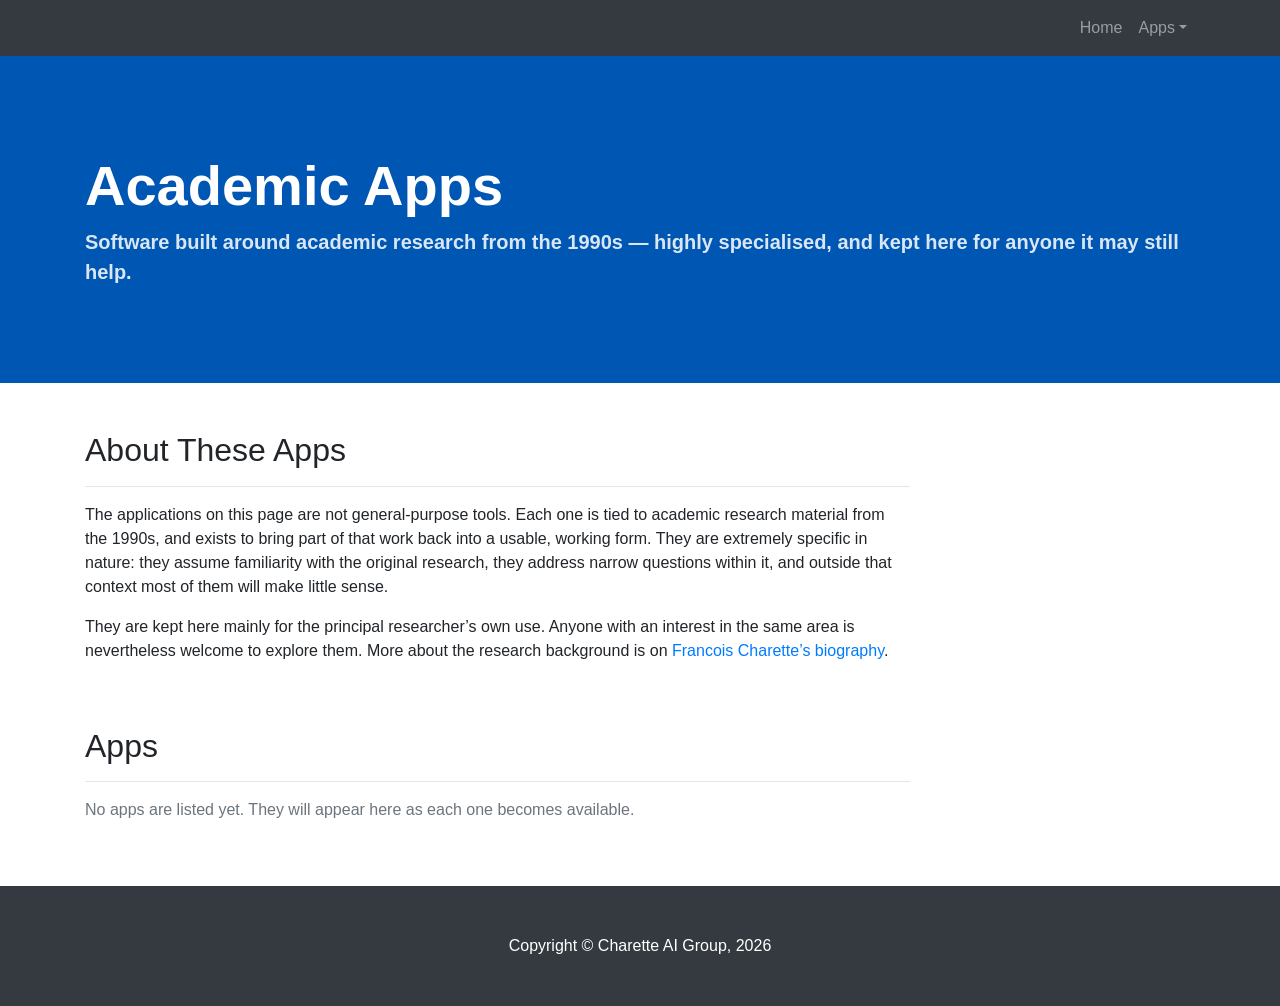
==== academicApps.html @ 53fb749c "Add an Academic Apps page A home for highly specialised apps built around academic research material" ====
<!DOCTYPE html>
<html lang="en">

<head>
  <meta charset="utf-8">
  <meta name="viewport" content="width=device-width, initial-scale=1,
  shrink-to-fit=no">
  <meta name="description"
    content="Highly specialised applications built around academic research material from the 1990s. Kept mainly for the principal researcher's own use, and open to anyone interested in the same work.">
  <meta name="author" content="Charette AI Group">
  <title>Academic Apps — Research Software | Charette AI Group</title>
  <!-- Bootstrap core CSS -->
  <link href="vendor/bootstrap/css/bootstrap.min.css" rel="stylesheet">
  <!-- Custom styles for this template -->
  <link href="css/business-frontpage.css?v=3" rel="stylesheet">
</head>

<body>
  <!-- Navigation -->
  <nav class="navbar navbar-expand-lg navbar-dark bg-dark fixed-top">
    <div class="container">
      <button class="navbar-toggler" type="button" data-toggle="collapse" data-target="#navbarResponsive" aria-controls="navbarResponsive" aria-expanded="false" aria-label="Toggle navigation">
        <span class="navbar-toggler-icon"></span>
      </button>
      <div class="collapse navbar-collapse" id="navbarResponsive">
        <ul class="navbar-nav ml-auto">
          <li class="nav-item">
            <a class="nav-link" href="index.html">Home</a>
          </li>
          <li class="nav-item dropdown">
            <a class="nav-link dropdown-toggle" href="#" id="appsDropdown" role="button"
              data-toggle="dropdown" aria-haspopup="true" aria-expanded="false">Apps</a>
            <div class="dropdown-menu dropdown-menu-right" aria-labelledby="appsDropdown">
              <a class="dropdown-item" href="saeCalculator.html">SAE Fractional Calculator</a>
              <a class="dropdown-item" href="cloakClip.html">CloakClip</a>
              <a class="dropdown-item" href="frwb.html">FRWB</a>
              <a class="dropdown-item" href="pySPWB.html">pySPWB</a>
              <a class="dropdown-item" href="structuralVibrationView.html">Structural Vibration View</a>
              <a class="dropdown-item" href="wagerBook.html">Wager Book</a>
              <a class="dropdown-item" href="rvBackupHelper.html">RV Backup Helper</a>
              <a class="dropdown-item" href="htmlFontToolbar.html">HTML Font Toolbar</a>
              <a class="dropdown-item" href="htmlTableToolbar.html">HTML Table Toolbar</a>
              <a class="dropdown-item" href="printSection.html">Print Section</a>
            </div>
          </li>
        </ul>
      </div>
    </div>
  </nav>

  <!-- Header -->
  <header class="bg-primary pageBanner py-5 mb-5">
    <div class="container h-100">
      <div class="row h-100 align-items-center">
        <div class="col-lg-12">
          <h1 class="display-4 text-white mt-5 mb-2">Academic Apps</h1>
          <p class="lead mb-5">Software built around academic research from the 1990s &mdash; highly specialised, and kept here for anyone it may still help.</p>
        </div>
      </div>
    </div>
  </header>

  <!-- Page Content -->
  <div class="container">

    <div class="row">
      <div class="col-md-9 mb-5">
        <h2>About These Apps</h2>
        <hr>
        <p>The applications on this page are not general-purpose tools. Each one is tied to academic research material from the 1990s, and exists to bring part of that work back into a usable, working form. They are extremely specific in nature: they assume familiarity with the original research, they address narrow questions within it, and outside that context most of them will make little sense.</p>
        <p>They are kept here mainly for the principal researcher&rsquo;s own use. Anyone with an interest in the same area is nevertheless welcome to explore them. More about the research background is on <a href="https://francoischarette.github.io/bio/#home">Francois Charette&rsquo;s biography</a>.</p>
      </div>
    </div>
    <!-- /.row -->

    <!--
      Adding an academic app - one card per app, in the same shape as the
      main catalog (apps.html), placed above the "nothing here yet" note,
      which can be removed once the first card is in.

      <div class="card mb-4">
        <div class="row no-gutters align-items-center">
          <div class="col-md-3">
            <img class="card-img" src="img/<name>Card.png" alt="<what the image shows>">
          </div>
          <div class="col-md-9">
            <div class="card-body">
              <h3 class="card-title mb-1"><App name></h3>
              <p class="text-muted mb-3"><small><kind of app> &middot; <platforms></small></p>
              <p class="card-text"><what it does, and which research it belongs to></p>
              <p class="mb-3">
                <span class="h3 mb-0 downloadCount" data-repo="Charette-AI-Group/<repo>" data-assets="\.(exe|zip)$">&mdash;</span>
                <span class="text-muted">downloads</span>
              </p>
              <a href="https://github.com/Charette-AI-Group/<repo>/releases/latest" class="btn btn-outline-primary">Download</a>
              <a href="https://github.com/Charette-AI-Group/<repo>" class="btn btn-outline-secondary">Source</a>
            </div>
          </div>
        </div>
      </div>

      The download counter is optional; js/downloadCounts.js, loaded at the
      foot of this page, fills it in the same way as on the main catalog.
    -->

    <div class="row">
      <div class="col-md-9 mb-5">
        <h2>Apps</h2>
        <hr>
        <p class="text-muted">No apps are listed yet. They will appear here as each one becomes available.</p>
      </div>
    </div>
    <!-- /.row -->

  </div>
  <!-- /.container -->

  <!-- Footer -->
  <footer class="py-5 bg-dark">
    <div class="container">
      <p class="m-0 text-center text-white">Copyright &copy; Charette AI Group, 2026</p>
    </div>
    <!-- /.container -->
  </footer>

  <!-- Bootstrap core JavaScript -->
  <script src="vendor/jquery/jquery.min.js"></script>
  <script src="vendor/bootstrap/js/bootstrap.bundle.min.js"></script>
  <script src="js/downloadCounts.js"></script>

</body>

</html>
---- css/business-frontpage.css ----
/*!
 * Start Bootstrap - Business Frontpage (https://startbootstrap.com/template/business-frontpage)
 * Copyright 2013-2020 Start Bootstrap
 * Licensed under MIT (https://github.com/StartBootstrap/startbootstrap-business-frontpage/blob/master/LICENSE)
 */
body {
  padding-top: 56px;
}

/* ---- page banner --------------------------------------------------------
   The header band was Bootstrap's .bg-primary (#007bff) carrying a
   .text-white-50 subtitle. That put the subtitle at a contrast ratio of
   2.0:1 against its own background - readable only by someone who already
   knew what it said.

   Raising the subtitle to solid white would not have been a real fix:
   white on #007bff is itself only 3.98:1, below the 4.5:1 WCAG AA needs
   for text this size. The <h1> gets away with it purely because display-4
   is large enough for the relaxed 3:1 threshold. So the band itself had to
   go darker. #0056b3 is Bootstrap's own darker primary - the shade
   .btn-primary already uses on hover - so this is the same brand blue
   rather than a new colour.

       title     white on #0056b3       7.04:1  (was 3.98:1)
       subtitle  85% white on #0056b3   5.54:1  (was 2.01:1)

   Both clear AA comfortably, and the hierarchy between them is now carried
   by size and weight, which is where it belongs, instead of by fading the
   subtitle until it disappears. */
.pageBanner {
  /* !important, and the header keeps .bg-primary beside this class on
     purpose. Bootstrap's .bg-primary utility is itself !important, so
     without this it would win and the band would stay the pale blue. The
     reason for keeping both: if this stylesheet is ever stale in a cache
     or fails to load, .bg-primary still paints the band and the white
     title stays readable. On its own, .pageBanner going missing left a
     white header with white text on it - invisible. A banner should not
     depend on one file arriving to be legible at all. */
  background-color: #0056b3 !important;
}

.pageBanner .lead {
  color: rgba(255, 255, 255, .85);
}

/* Both banner lines in bold. Bootstrap ships .display-4 and .lead at
   font-weight 300, which is a light weight chosen to look airy on a white
   page; over a saturated blue it reads as thin rather than elegant.

   No !important needed here - neither Bootstrap rule carries one, and
   .pageBanner .display-4 out-ranks .display-4 on specificity alone.

   It helps the contrast work too: at 20px, bold clears WCAG's threshold
   for large text, so the subtitle now satisfies the relaxed 3:1 bar as
   well as the 4.5:1 one it already met. Hierarchy between the two lines
   stays where the previous commit put it - in the size, 3.5rem against
   1.25rem, which is a wide enough gap to carry it without a weight
   difference as well. */
.pageBanner .display-4,
.pageBanner .lead {
  font-weight: 700;
}
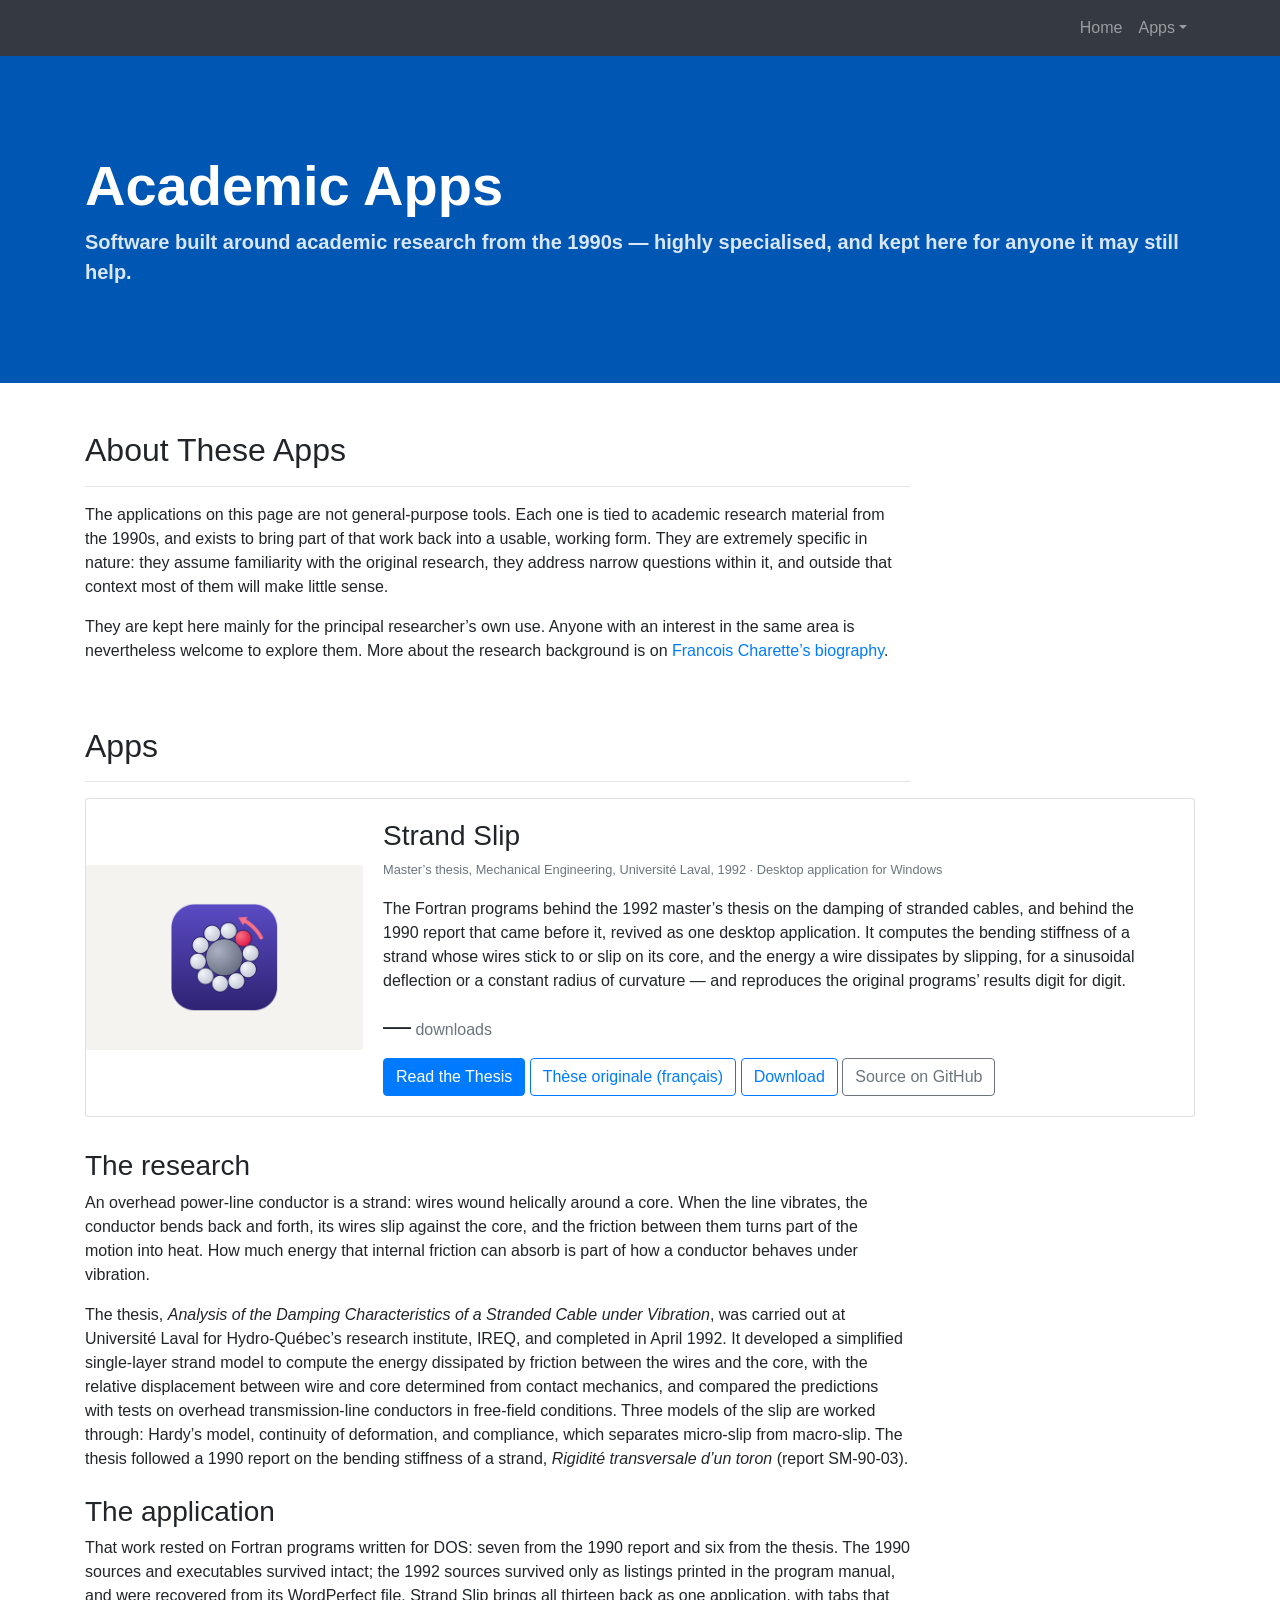
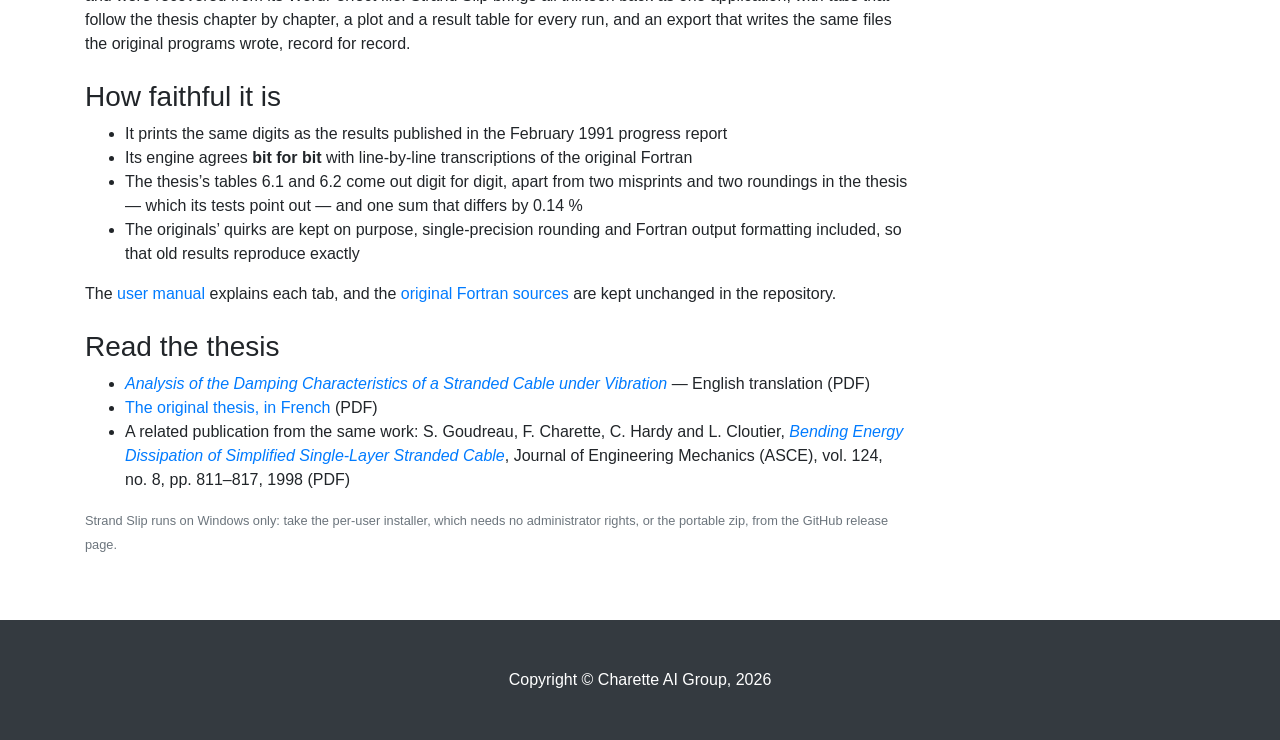
==== commit cd3a8b31: "Add Strand Slip to the Academic Apps page The first academic app: the Fortran programs of the 1992 m" ====
--- a/academicApps.html
+++ b/academicApps.html
@@ -74,40 +74,71 @@
     <!-- /.row -->
 
     <!--
-      Adding an academic app - one card per app, in the same shape as the
-      main catalog (apps.html), placed above the "nothing here yet" note,
-      which can be removed once the first card is in.
+      Adding an academic app: a card in the same shape as the main catalog
+      (apps.html), followed by a short account of the research it belongs to,
+      as Strand Slip does below. Copy that block, from its card to the end of
+      its research section, and change what is inside. data-repo works for any
+      public repository, under any owner; js/downloadCounts.js, loaded at the
+      foot of this page, fills the count in as on the main catalog.
+    -->
 
-      <div class="card mb-4">
-        <div class="row no-gutters align-items-center">
-          <div class="col-md-3">
-            <img class="card-img" src="img/<name>Card.png" alt="<what the image shows>">
-          </div>
-          <div class="col-md-9">
-            <div class="card-body">
-              <h3 class="card-title mb-1"><App name></h3>
-              <p class="text-muted mb-3"><small><kind of app> &middot; <platforms></small></p>
-              <p class="card-text"><what it does, and which research it belongs to></p>
-              <p class="mb-3">
-                <span class="h3 mb-0 downloadCount" data-repo="Charette-AI-Group/<repo>" data-assets="\.(exe|zip)$">&mdash;</span>
-                <span class="text-muted">downloads</span>
-              </p>
-              <a href="https://github.com/Charette-AI-Group/<repo>/releases/latest" class="btn btn-outline-primary">Download</a>
-              <a href="https://github.com/Charette-AI-Group/<repo>" class="btn btn-outline-secondary">Source</a>
-            </div>
+    <div class="row">
+      <div class="col-md-9">
+        <h2>Apps</h2>
+        <hr>
+      </div>
+    </div>
+    <!-- /.row -->
+
+    <!-- Strand Slip -->
+    <div class="card mb-4">
+      <div class="row no-gutters align-items-center">
+        <div class="col-md-3">
+          <img class="card-img" src="img/strandSlipCard.png" alt="Strand Slip icon: the section of a strand, a core ringed by wires, one of them slipping">
+        </div>
+        <div class="col-md-9">
+          <div class="card-body">
+            <h3 class="card-title mb-1">Strand Slip</h3>
+            <p class="text-muted mb-3"><small>Master&rsquo;s thesis, Mechanical Engineering, Universit&eacute; Laval, 1992 &middot; Desktop application for Windows</small></p>
+            <p class="card-text">The Fortran programs behind the 1992 master&rsquo;s thesis on the damping of stranded cables, and behind the 1990 report that came before it, revived as one desktop application. It computes the bending stiffness of a strand whose wires stick to or slip on its core, and the energy a wire dissipates by slipping, for a sinusoidal deflection or a constant radius of curvature &mdash; and reproduces the original programs&rsquo; results digit for digit.</p>
+            <p class="mb-3">
+              <span class="h3 mb-0 downloadCount" data-repo="FrancoisCharette/strandSlip" data-assets="\.(exe|zip)$">&mdash;</span>
+              <span class="text-muted">downloads</span>
+            </p>
+            <a href="https://francoischarette.github.io/bio/pubs/masterThesis_EN.pdf" class="btn btn-primary">Read the Thesis</a>
+            <a href="https://francoischarette.github.io/bio/pubs/masterThesis.pdf" class="btn btn-outline-primary" hreflang="fr" lang="fr">Th&egrave;se originale (fran&ccedil;ais)</a>
+            <a href="https://github.com/FrancoisCharette/strandSlip/releases/latest" class="btn btn-outline-primary">Download</a>
+            <a href="https://github.com/FrancoisCharette/strandSlip" class="btn btn-outline-secondary">Source on GitHub</a>
           </div>
         </div>
       </div>
-
-      The download counter is optional; js/downloadCounts.js, loaded at the
-      foot of this page, fills it in the same way as on the main catalog.
-    -->
+    </div>
 
     <div class="row">
       <div class="col-md-9 mb-5">
-        <h2>Apps</h2>
-        <hr>
-        <p class="text-muted">No apps are listed yet. They will appear here as each one becomes available.</p>
+        <h3 class="mt-2">The research</h3>
+        <p>An overhead power-line conductor is a strand: wires wound helically around a core. When the line vibrates, the conductor bends back and forth, its wires slip against the core, and the friction between them turns part of the motion into heat. How much energy that internal friction can absorb is part of how a conductor behaves under vibration.</p>
+        <p>The thesis, <i>Analysis of the Damping Characteristics of a Stranded Cable under Vibration</i>, was carried out at Universit&eacute; Laval for Hydro-Qu&eacute;bec&rsquo;s research institute, IREQ, and completed in April 1992. It developed a simplified single-layer strand model to compute the energy dissipated by friction between the wires and the core, with the relative displacement between wire and core determined from contact mechanics, and compared the predictions with tests on overhead transmission-line conductors in free-field conditions. Three models of the slip are worked through: Hardy&rsquo;s model, continuity of deformation, and compliance, which separates micro-slip from macro-slip. The thesis followed a 1990 report on the bending stiffness of a strand, <i lang="fr">Rigidit&eacute; transversale d&rsquo;un toron</i> (report SM-90-03).</p>
+
+        <h3 class="mt-4">The application</h3>
+        <p>That work rested on Fortran programs written for DOS: seven from the 1990 report and six from the thesis. The 1990 sources and executables survived intact; the 1992 sources survived only as listings printed in the program manual, and were recovered from its WordPerfect file. Strand Slip brings all thirteen back as one application, with tabs that follow the thesis chapter by chapter, a plot and a result table for every run, and an export that writes the same files the original programs wrote, record for record.</p>
+
+        <h3 class="mt-4">How faithful it is</h3>
+        <ul>
+          <li>It prints the same digits as the results published in the February 1991 progress report</li>
+          <li>Its engine agrees <b>bit for bit</b> with line-by-line transcriptions of the original Fortran</li>
+          <li>The thesis&rsquo;s tables 6.1 and 6.2 come out digit for digit, apart from two misprints and two roundings in the thesis &mdash; which its tests point out &mdash; and one sum that differs by 0.14&nbsp;%</li>
+          <li>The originals&rsquo; quirks are kept on purpose, single-precision rounding and Fortran output formatting included, so that old results reproduce exactly</li>
+        </ul>
+        <p>The <a href="https://github.com/FrancoisCharette/strandSlip/blob/main/docs/manual/README.md">user manual</a> explains each tab, and the <a href="https://github.com/FrancoisCharette/strandSlip/tree/main/legacy">original Fortran sources</a> are kept unchanged in the repository.</p>
+
+        <h3 class="mt-4">Read the thesis</h3>
+        <ul>
+          <li><a href="https://francoischarette.github.io/bio/pubs/masterThesis_EN.pdf"><i>Analysis of the Damping Characteristics of a Stranded Cable under Vibration</i></a> &mdash; English translation (PDF)</li>
+          <li><a href="https://francoischarette.github.io/bio/pubs/masterThesis.pdf" hreflang="fr">The original thesis, in French</a> (PDF)</li>
+          <li>A related publication from the same work: S. Goudreau, F. Charette, C. Hardy and L. Cloutier, <a href="https://francoischarette.github.io/bio/pubs/1998_JEM_Bending_Energy_Dissipation_Stranded_Cable.pdf"><i>Bending Energy Dissipation of Simplified Single-Layer Stranded Cable</i></a>, Journal of Engineering Mechanics (ASCE), vol.&nbsp;124, no.&nbsp;8, pp.&nbsp;811&ndash;817, 1998 (PDF)</li>
+        </ul>
+        <p class="text-muted"><small>Strand Slip runs on Windows only: take the per-user installer, which needs no administrator rights, or the portable zip, from the GitHub release page.</small></p>
       </div>
     </div>
     <!-- /.row -->
